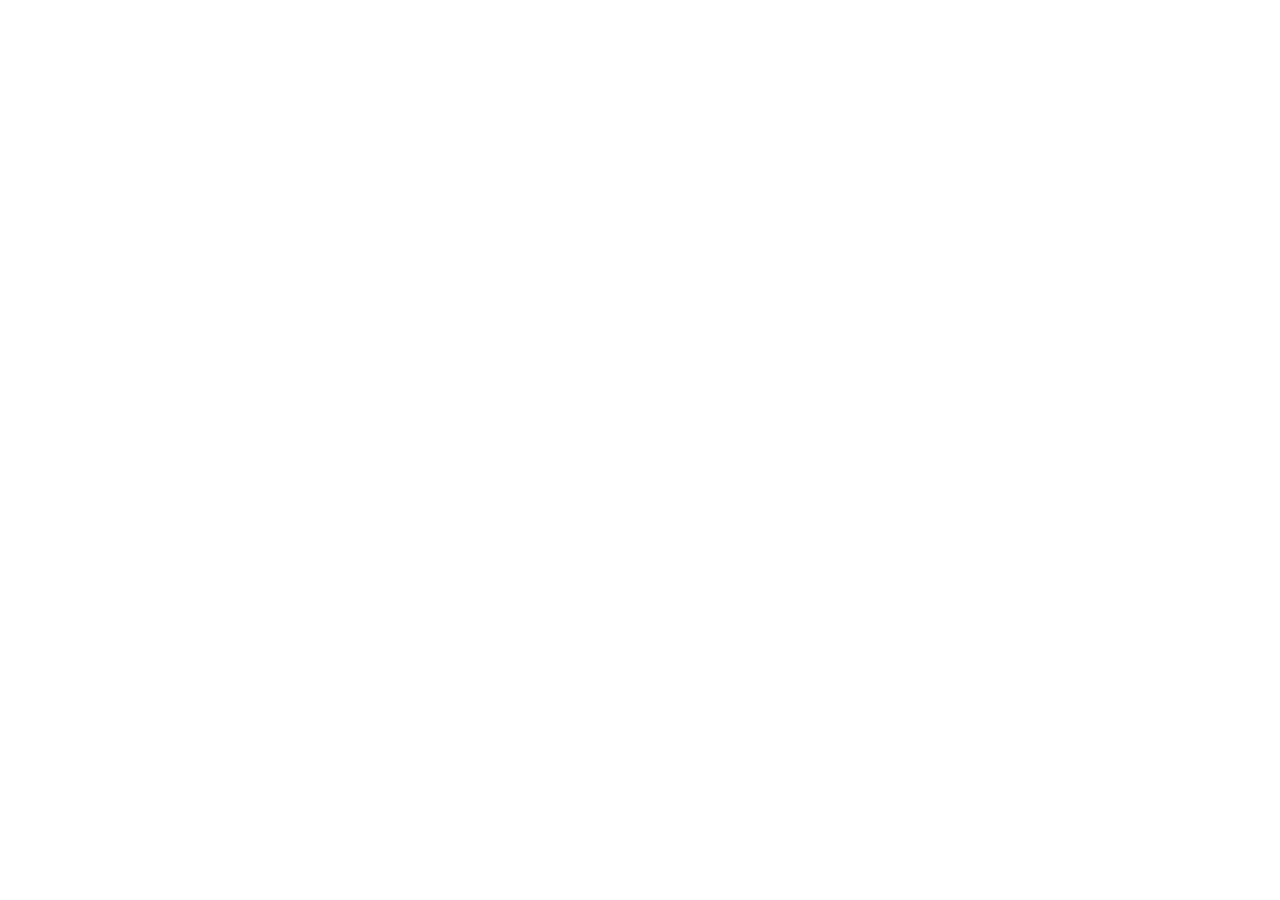
==== index.html @ a393b541 "Named Page -Checking push" ====
<!DOCTYPE html>
<html lang="en">
<head>
    <meta charset="UTF-8">
    <title>Crochet Page</title>
    <!-- <link rel="icon" href="images/cat_coffee.jpg" type="image/x-icon"> -->
    <!-- <link rel="stylesheet" href="style.css"> -->
</head>
<body>
</body>
</html>
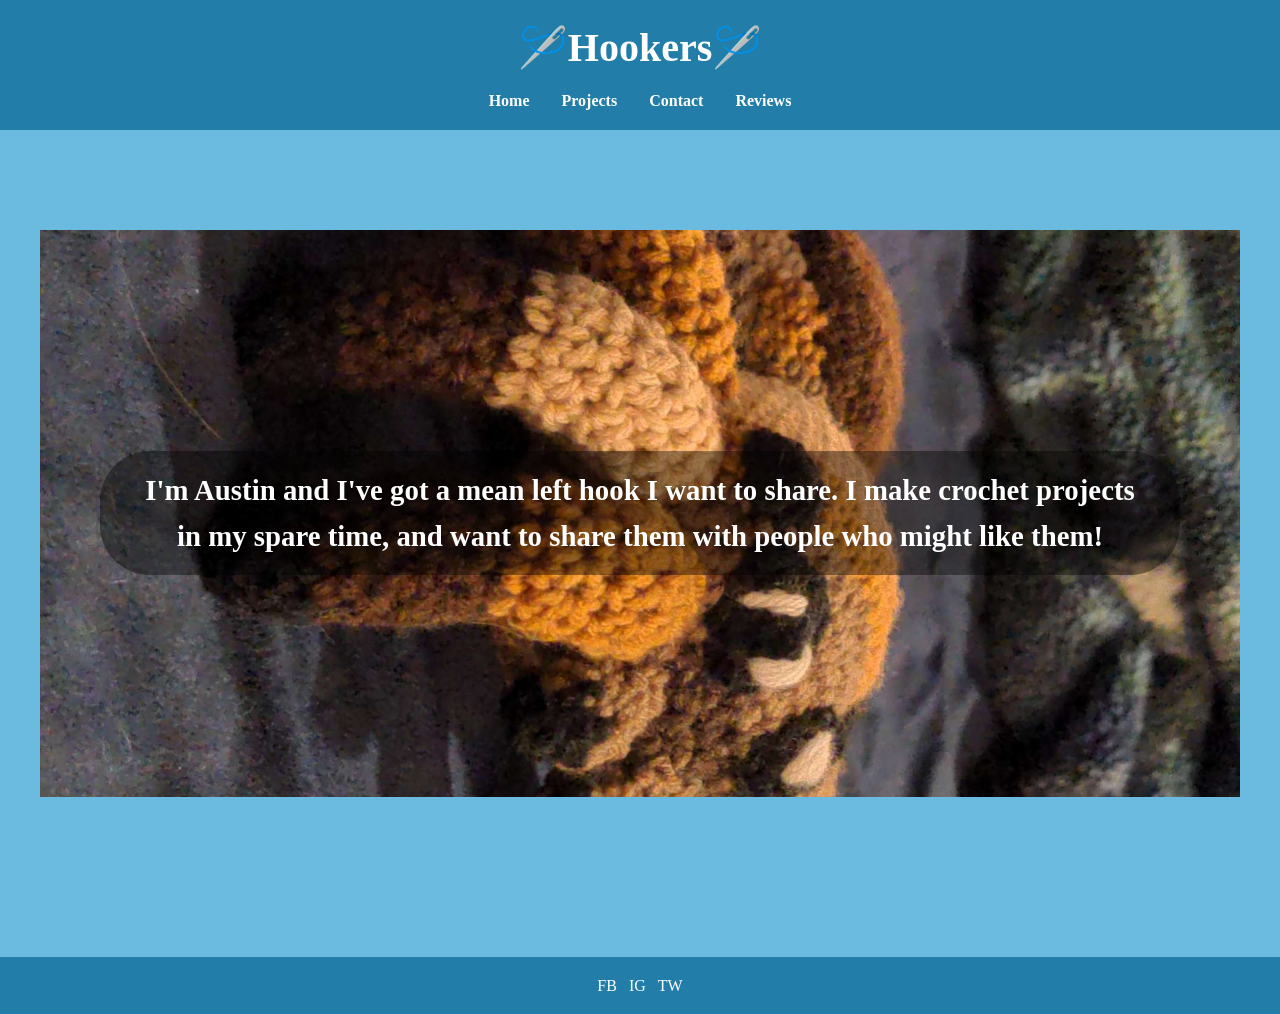
==== commit 836783b9: "V0.1" ====
--- a/index.html
+++ b/index.html
@@ -2,10 +2,45 @@
 <html lang="en">
 <head>
     <meta charset="UTF-8">
-    <title>Crochet Page</title>
+    <title>Hookers</title>
     <!-- <link rel="icon" href="images/cat_coffee.jpg" type="image/x-icon"> -->
-    <!-- <link rel="stylesheet" href="style.css"> -->
+    <link rel="stylesheet" href="style.css">
 </head>
 <body>
+    <!-- Header & Navigation -->
+    <header>
+        <h1>🪡Hookers🪡</h1>
+        <nav>
+            <ul>
+                <li><a href="index.html">Home</a></li>
+                <li><a href="projects.html">Projects</a></li>
+                <li><a href="contact.html">Contact</a></li>
+                <li><a href="reviews.html">Reviews</a></li>
+            </ul>
+        </nav>
+    </header>
+    <main>
+    <!-- Hero Section -->
+    <section class="hero">
+        <div class="hero-text">
+            <h1>I'm Austin and I've got a mean left hook I want to share.
+                I make crochet projects in my spare time, and want to share them
+                with people who might like them!
+            </h1>
+        </div>
+    </section>
+    <!-- Review section -->
+
+
+</main>
+    <!-- Footer -->
+    <footer>
+        <!-- <p>&copy; 2025 Campus Coffee Co.</p> -->
+        <div class="social-links">
+            <a href="#" aria-label="Facebook">FB</a>
+            <a href="#" aria-label="Instagram">IG</a>
+            <a href="#" aria-label="Twitter">TW</a>
+        </div>
+    </footer>
 </body>
 </html>
--- a/style.css
+++ b/style.css
@@ -0,0 +1,337 @@
+﻿:root {
+    /* color palette, darkest to lightest */
+    --Cerulean: #227EA9;
+    --BabyBlue: #6BBBE1;
+    --Pale: #ffffff;
+}
+
+/* Defualt Styles */
+* {
+    box-sizing: border-box;
+    margin: 0;
+    padding: 0;
+
+    font-family: Georgia, 'Times New Roman', Times, serif;
+}
+
+body {
+    font-family: Arial, sans-serif;
+    background-color: var(--BabyBlue);
+    color: var(--Cerulean);
+    line-height: 1.6;
+}
+
+/* Header */
+header {
+    text-align: center;
+    background-color: var(--Cerulean);
+    padding: 1rem;
+    margin-bottom: 100px;
+}
+
+h1 {
+    color: var(--Pale);
+    font-size: 2.5rem;
+}
+
+.hero-text h1 {
+  color: var(--Pale);
+  font-size: 1.8rem;
+}
+
+h2 {
+  color:  var(--Pale);
+}
+
+h3 {
+  color: var(--Pale);
+}
+
+p {
+  color: var(--Pale);
+}
+
+nav ul {
+    list-style: none;
+    margin-top: 0.5rem;
+    display: flex;
+    flex-direction: column;
+    gap: 2rem;
+}
+
+nav a {
+    text-decoration: none;
+    color: var(--Pale);
+    font-weight: bold;
+}
+
+nav a:hover,
+nav a:focus {
+    color: var(--BabyBlue);
+    text-decoration: underline;
+}
+
+address {
+  color: var(--cafenoir);
+}
+
+/* Hero Section */
+.hero {
+    position: relative;
+    width: 100%;
+    min-height: 500px;
+    height: 63vh;
+    max-height: 600px;
+    background-image: url(images/Spider.jpg);
+    background-size: cover;
+    background-position: center;
+    display: flex;
+    justify-content: center;
+    align-items: center;
+    text-align: center;
+    object-fit: cover;
+}
+
+.hero-text {
+    background-color: rgba(0, 0, 0, 0.4); /* slight overlay to make it easier to see */
+    padding: 1rem 2rem;
+    border-radius: 50px;
+    max-width: 90%;
+}
+
+/* Menu Highlights */
+.menu-highlights {
+    padding: 1rem;
+}
+
+.menu-cards {
+    display: flex;
+    flex-direction: column;
+    gap: 1rem;
+}
+
+.card {
+    background-color: var(--Cerulean);
+    padding: 0.5rem;
+    text-align: center;
+    border-radius: 8px;
+}
+
+.card img {
+    width: 100%;
+    height: auto;
+    border-radius: 8px;
+    max-width: 200px;
+}
+
+.card:hover {
+    transform: translateY(-5px);
+    box-shadow: 0 5px 15px rgba(0,0,0,0.3);
+}
+
+/* About/Location */
+.about-location {
+    padding: 1rem;
+}
+
+.about-content {
+    display: flex;
+    align-items: flex-start;
+    justify-content: space-around;
+}
+
+/* Contact Form */
+.contact-form {
+    padding: 1rem;
+}
+
+.contact-form form {
+    width: 100%;
+}
+.form-grid {
+  display: grid;
+  gap: 0.75rem;
+}
+
+.form-row {
+  display: grid;
+  grid-template-columns: 1fr;
+  gap: 0.25rem;
+  align-items: start;
+}
+
+.form-row label {
+  font-weight: 800;
+  color: var(--cafenoir);
+}
+
+.form-row input,
+.form-row textarea {
+  width: 100%;
+  padding: 0.6rem;
+  border: 2px solid var(----Cerulean);
+  border-radius: 6px;
+  font-size: 1rem;
+  resize: none;
+}
+
+.form-grid > .form-row {
+  grid-template-columns: 140px 1fr;
+  align-items: center;
+}
+
+.form-row input:focus,
+.form-row textarea:focus,
+.form-row button:focus {
+  outline: none;
+  box-shadow: 0 0 0 3px var(----Cerulean);
+}
+
+.submit-row button {
+  width: 100%;
+  padding: 0.8rem;
+  background: var(--Cerulean);
+  color: var(--Pale);
+  border: none;
+  border-radius: 6px;
+  font-weight: 700;
+  cursor: pointer;
+}
+
+.contact-form button:hover,
+.contact-form button:focus {
+    background-color: var(----Cerulean);
+    color: var(--sunset);
+}
+
+/* Footer */
+footer {
+    text-align: center;
+    background-color: var(--Cerulean);
+    color: var(--Pale);
+    padding: 1rem;
+    display: flex;
+    flex-direction: column;
+    margin-top: 10rem;
+}
+
+footer a {
+    color: var(--Pale);
+    text-decoration: none;
+    margin: 0 0.25rem;
+    transition: color 0.3s ease;
+}
+
+footer a:hover,
+footer a:focus {
+    color: var(----Cerulean);
+    text-decoration: underline;
+}
+
+footer p {
+  color: var(--Pale);
+}
+
+
+/* Tablet*/
+@media (min-width: 768px) {
+    nav ul {
+        flex-direction: row;
+        justify-content: center;
+    }
+
+    .menu-cards {
+      display: grid;
+      grid-template-columns: auto auto;
+    }
+
+    .card {
+        flex: 1 1 calc(50% - 1rem);
+    }
+
+    .about-content {
+        display: flex;
+        flex-direction: row;
+        gap: 1rem;
+        align-items: left;
+    }
+
+    /* label and input side-by-side for each form-row */
+  .form-row {
+    grid-template-columns: 160px 1fr;
+    gap: 0.5rem;
+    align-items: center;
+  }
+
+  /* Left-align the label to line them up */
+  .form-row label {
+    justify-self: start;
+    text-align: left;
+    padding-right: 0.5rem;
+  }
+
+  .form-row input,
+  .form-row textarea {
+    width: 100%;
+  }
+
+  .row-pair {
+    display: grid;
+    grid-template-columns: 1fr; /* stacked */
+    gap: 0.75rem;
+  }
+
+  .submit-row button {
+    width: 100%;
+    justify-self: stretch;
+  }
+}
+
+/* Desktop*/
+@media (min-width: 1024px) {
+    main {
+        max-width: 1200px;
+        margin: 0 auto;
+    }
+
+    .menu-cards {
+        gap: 1.5rem;
+    }
+
+    .card {
+        flex: 1 1 calc(33.33% - 1.5rem);
+    }
+    .about-location {
+        padding-left: 3rem;
+        padding-right: 3rem;
+    }
+    
+    .about-content p {
+        width: 50%;
+    }
+
+    /* Make the name+email pair in two columns */
+    .row-pair {
+        display: grid;
+        grid-template-columns: 1fr 1fr;
+        gap: 1rem;
+        align-items: start;
+    }
+
+    .row-pair .form-row {
+        grid-template-columns: 140px 1fr;
+        align-items: center;
+    }
+
+    .submit-row {
+        display: flex;
+        justify-content: flex-end;
+        margin-top: 0.5rem;
+    }
+
+    .submit-row button {
+        width: auto;
+        min-width: 160px;
+        padding: 0.7rem 1rem;
+    }
+}
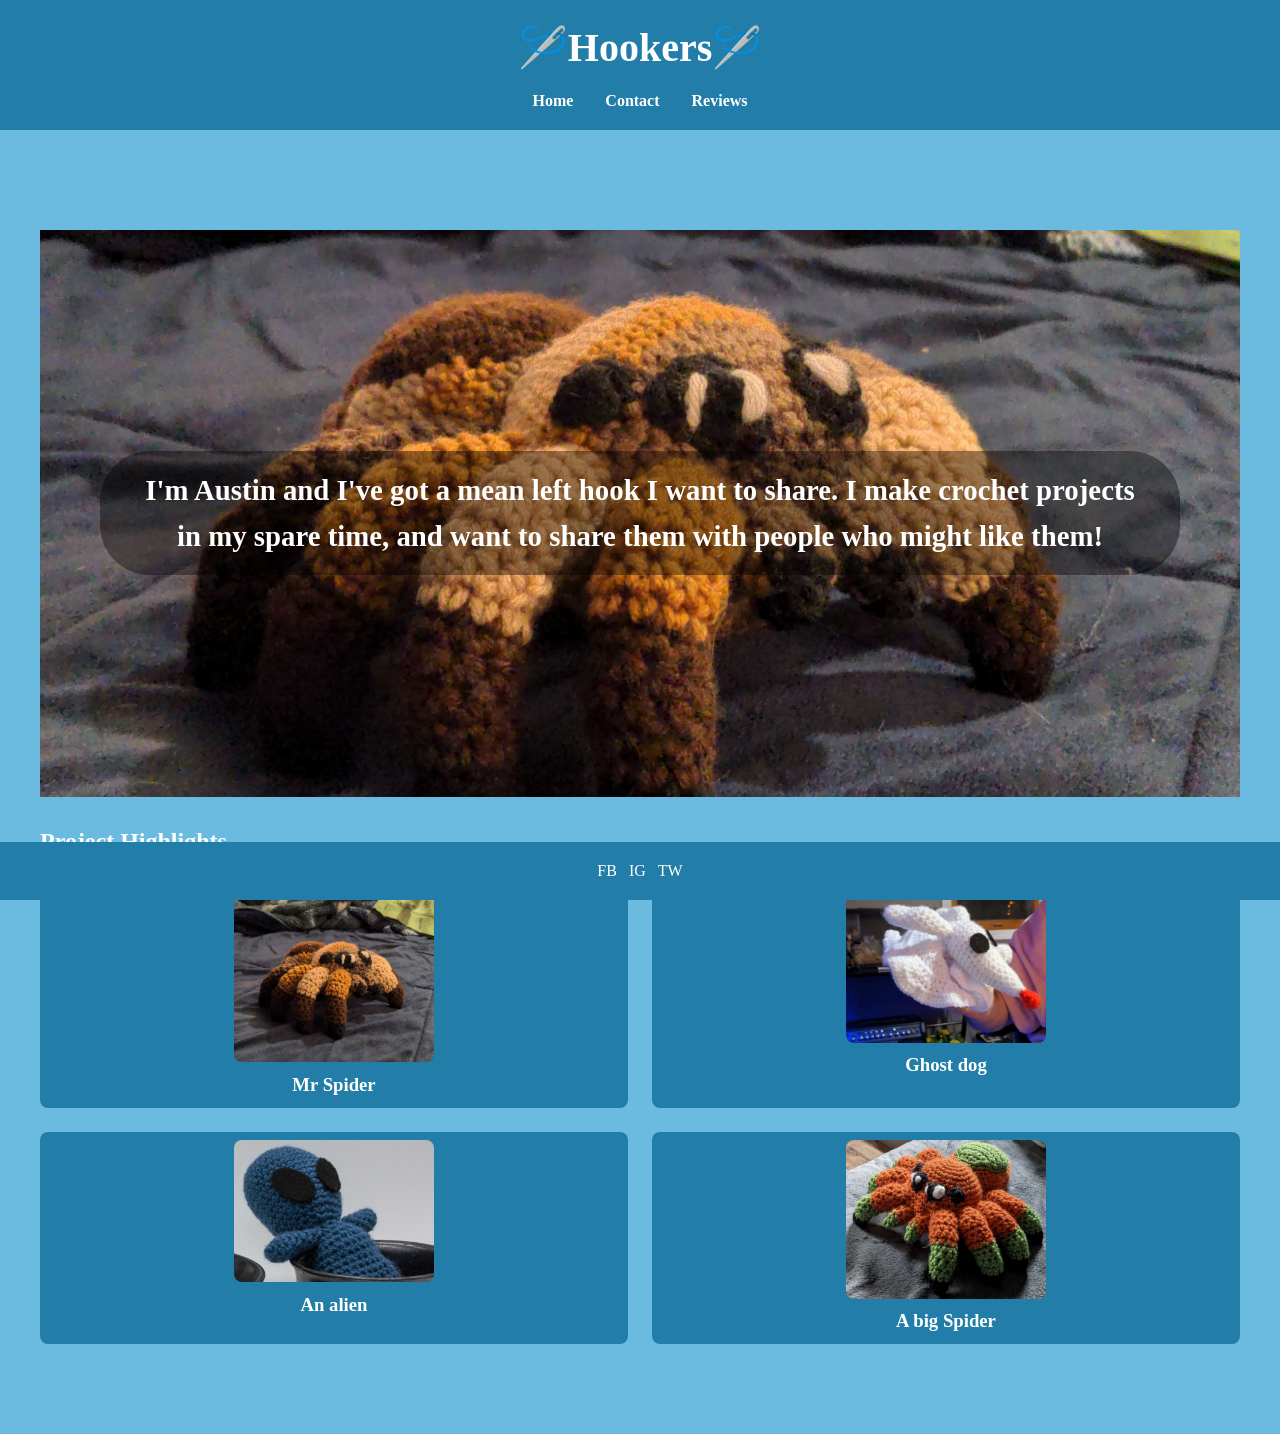
==== commit 51b75c75: "V1.0 Added Stars and Contact form" ====
--- a/index.html
+++ b/index.html
@@ -13,7 +13,6 @@
         <nav>
             <ul>
                 <li><a href="index.html">Home</a></li>
-                <li><a href="projects.html">Projects</a></li>
                 <li><a href="contact.html">Contact</a></li>
                 <li><a href="reviews.html">Reviews</a></li>
             </ul>
@@ -29,7 +28,35 @@
             </h1>
         </div>
     </section>
-    <!-- Review section -->
+    
+    <!-- Menu Highlights -->
+    <section id="menu">
+        <br>
+        <h2>Project Highlights</h2>
+        <br>
+        <div class="menu-cards">
+            <div class="card">
+                <img src="images/Spider.jpg" alt="Spider">
+                <h3>Mr Spider</h3>
+                <!-- <p>$4.50</p> -->
+            </div>
+            <div class="card">
+                <img src="images/Ghost.jpg" alt="Spider">
+                <h3>Ghost dog</h3>
+                <!-- <p>$4.00</p> -->
+            </div>
+            <div class="card">
+                <img src="images/Austin_Alien.jpg" alt="Spider">
+                <h3>An alien</h3>
+                <!-- <p>$3.00</p> -->
+            </div>
+            <div class="card">
+                <img src="images/OrangeSpider.jpg" alt="Spider">
+                <h3>A big Spider</h3>
+                <!-- <p>$2.50</p> -->
+            </div>
+        </div>
+    </section>
 
 
 </main>
--- a/style.css
+++ b/style.css
@@ -1,5 +1,6 @@
 ﻿:root {
     /* color palette, darkest to lightest */
+    --OrangeHighlight: #df8e15;
     --Cerulean: #227EA9;
     --BabyBlue: #6BBBE1;
     --Pale: #ffffff;
@@ -67,7 +68,7 @@
 
 nav a:hover,
 nav a:focus {
-    color: var(--BabyBlue);
+    color: var(--OrangeHighlight);
     text-decoration: underline;
 }
 
@@ -108,6 +109,7 @@
     display: flex;
     flex-direction: column;
     gap: 1rem;
+    padding-bottom: 10dvh;
 }
 
 .card {
@@ -120,6 +122,7 @@
 .card img {
     width: 100%;
     height: auto;
+    min-height:60%;
     border-radius: 8px;
     max-width: 200px;
 }
@@ -162,7 +165,7 @@
 
 .form-row label {
   font-weight: 800;
-  color: var(--cafenoir);
+  color: var(--Cerulean);
 }
 
 .form-row input,
@@ -196,12 +199,13 @@
   border-radius: 6px;
   font-weight: 700;
   cursor: pointer;
+  margin-bottom: 10dvh;
 }
 
 .contact-form button:hover,
 .contact-form button:focus {
-    background-color: var(----Cerulean);
-    color: var(--sunset);
+    background-color: var(--OrangeHighlight);
+    color: var(--Cerulean);
 }
 
 /* Footer */
@@ -213,6 +217,10 @@
     display: flex;
     flex-direction: column;
     margin-top: 10rem;
+    position: fixed;
+    left: 0;
+    bottom: 0;
+    width: 100%;
 }
 
 footer a {
@@ -224,14 +232,16 @@
 
 footer a:hover,
 footer a:focus {
-    color: var(----Cerulean);
+    color: var(--OrangeHighlight);
     text-decoration: underline;
 }
 
-footer p {
-  color: var(--Pale);
-}
-
+.Stars
+{
+    display: flex;
+    background-color:var(--OrangeHighlight);
+    
+}
 
 /* Tablet*/
 @media (min-width: 768px) {
